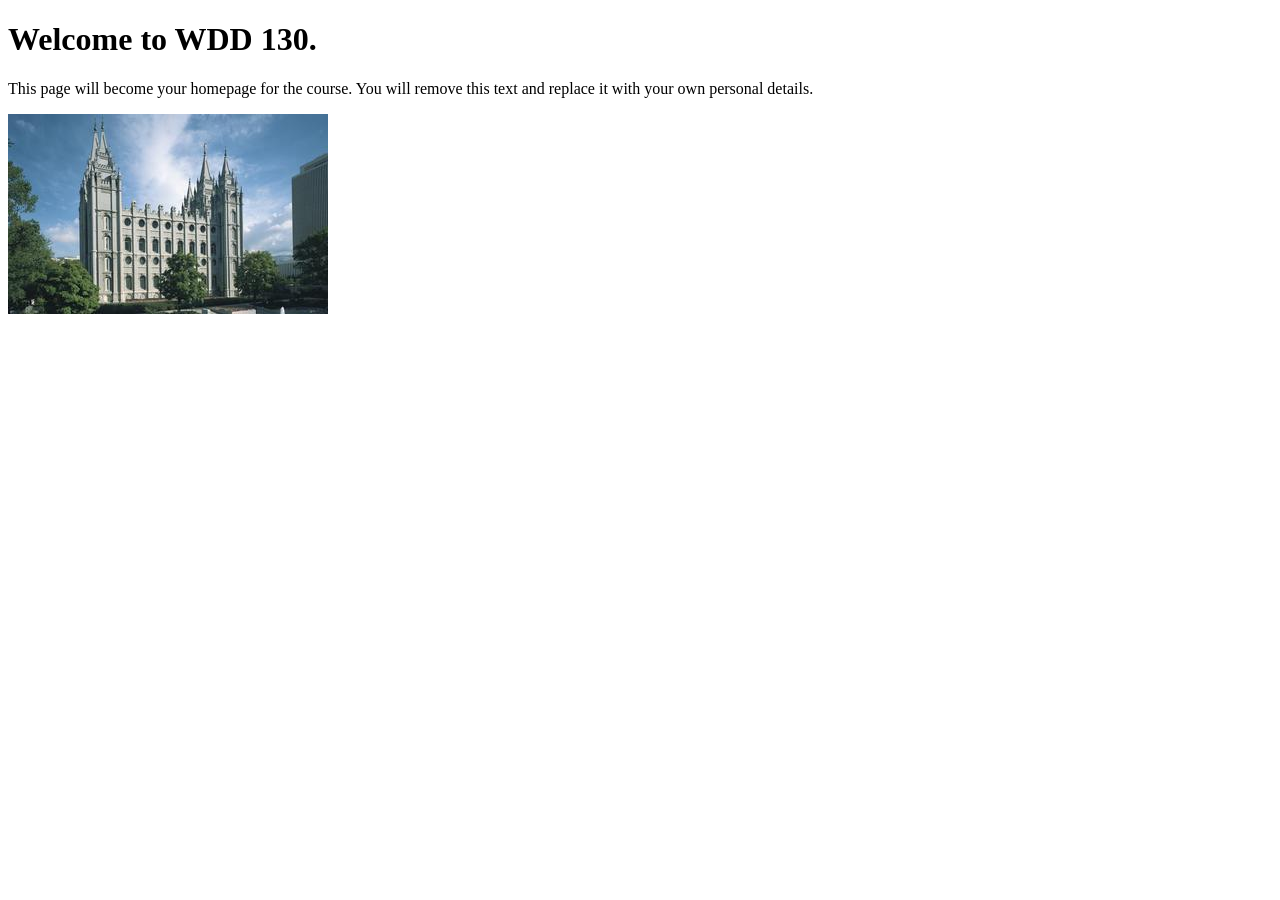
==== index.html @ eda47910 "Initial commit" ====
<!DOCTYPE html>
<html lang="en">
<head>
    <meta charset="UTF-8">
    <meta name="viewport" content="width=device-width, initial-scale=1.0">
    <title>WDD 130 | Personal Homepage</title>
</head>
<body>
    <h1>Welcome to WDD 130.</h1>
    <p>This page will become your homepage for the course. You will remove this text and replace it with your own personal details.</p>

    <img src="images/salt-lake-temple.jpg" alt="The Salt Lake Temple.">
</body>
</html>
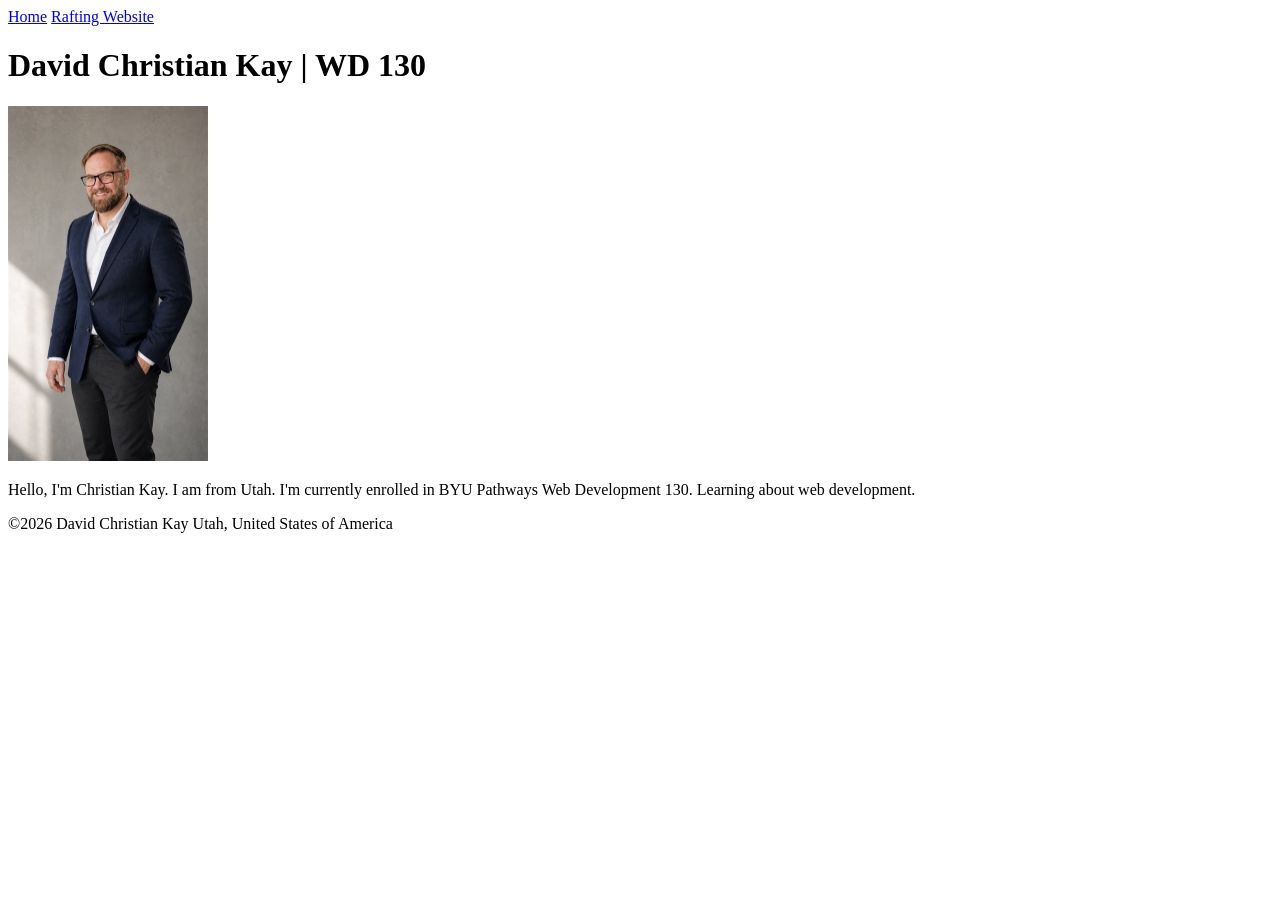
==== commit 2a1306a9: "Added Portrait img, Header and, Footer" ====
--- a/index.html
+++ b/index.html
@@ -1,14 +1,34 @@
 <!DOCTYPE html>
 <html lang="en">
+
 <head>
     <meta charset="UTF-8">
     <meta name="viewport" content="width=device-width, initial-scale=1.0">
-    <title>WDD 130 | Personal Homepage</title>
+    <title>David Christian Kay | WDD130</title>
 </head>
+
 <body>
-    <h1>Welcome to WDD 130.</h1>
-    <p>This page will become your homepage for the course. You will remove this text and replace it with your own personal details.</p>
+    <header>
+        <nav>
+            <a href="#">Home</a>
+            <a href="wwr/">Rafting Website</a>
+        </nav>
+    </header>
+    <main>
+        <h1> David Christian Kay | WD 130 </h1>
+        <img src="images/portrait.jpg" alt="portrait" width="200">
+    </main>
+    <p>
+        Hello, I'm Christian Kay. I am from Utah. I'm currently enrolled in BYU Pathways Web
+        Development 130. Learning about web
+        development.
+    </p>
+    <footer>
+        <p>
+            &copy;2026 David Christian Kay Utah, United States of America
+        </p>
+    </footer>
 
-    <img src="images/salt-lake-temple.jpg" alt="The Salt Lake Temple.">
 </body>
+
 </html>
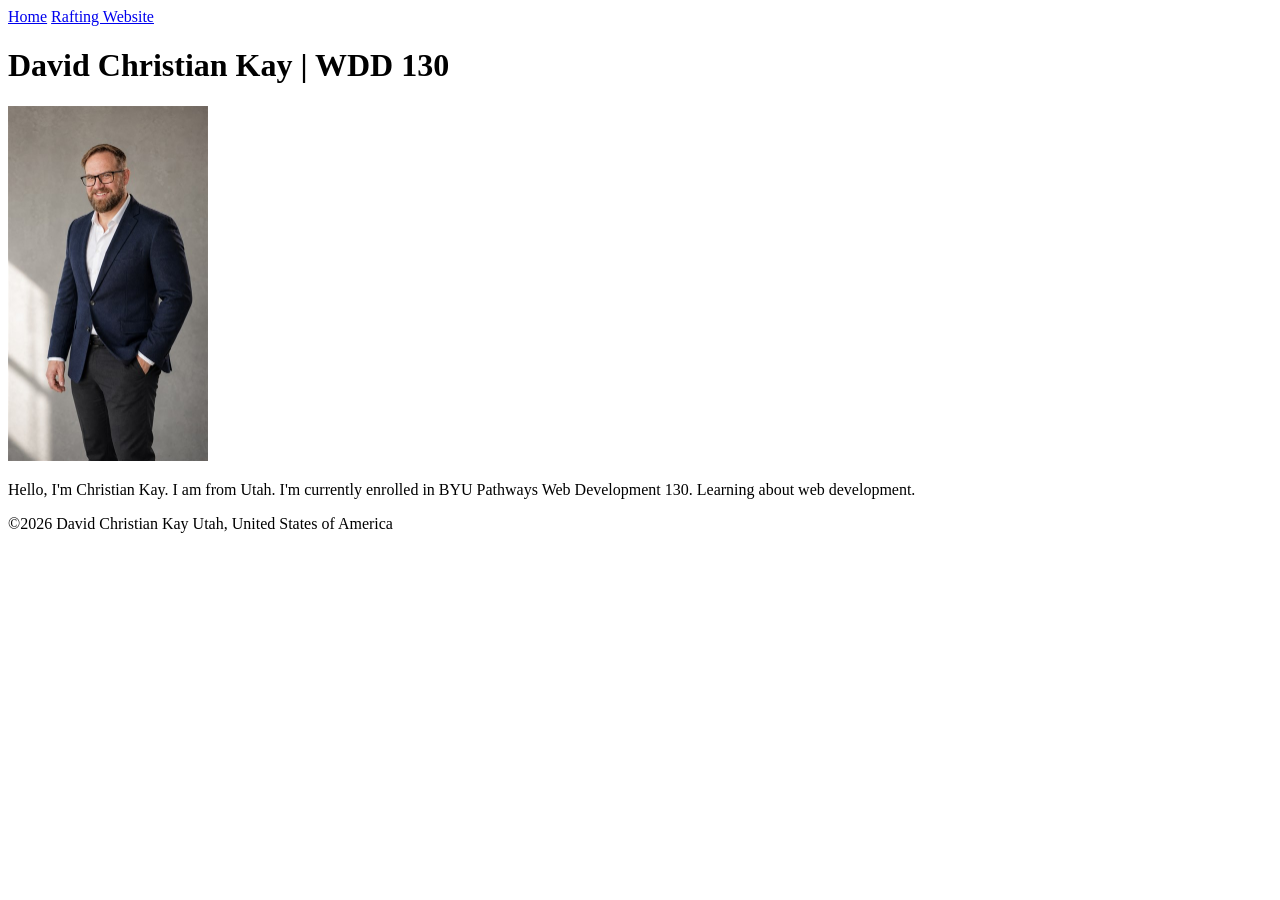
==== commit c910384c: "Renamed img and fixed typos" ====
--- a/index.html
+++ b/index.html
@@ -4,7 +4,7 @@
 <head>
     <meta charset="UTF-8">
     <meta name="viewport" content="width=device-width, initial-scale=1.0">
-    <title>David Christian Kay | WDD130</title>
+    <title>David Christian Kay | WDD 130</title>
 </head>
 
 <body>
@@ -14,15 +14,17 @@
             <a href="wwr/">Rafting Website</a>
         </nav>
     </header>
+
     <main>
-        <h1> David Christian Kay | WD 130 </h1>
-        <img src="images/portrait.jpg" alt="portrait" width="200">
+        <h1> David Christian Kay | WDD 130 </h1>
+        <img src="images/profile.jpg" alt="portrait" width="200">
+
+        <p>
+            Hello, I'm Christian Kay. I am from Utah. I'm currently enrolled in BYU Pathways Web
+            Development 130. Learning about web
+            development.
+        </p>
     </main>
-    <p>
-        Hello, I'm Christian Kay. I am from Utah. I'm currently enrolled in BYU Pathways Web
-        Development 130. Learning about web
-        development.
-    </p>
     <footer>
         <p>
             &copy;2026 David Christian Kay Utah, United States of America
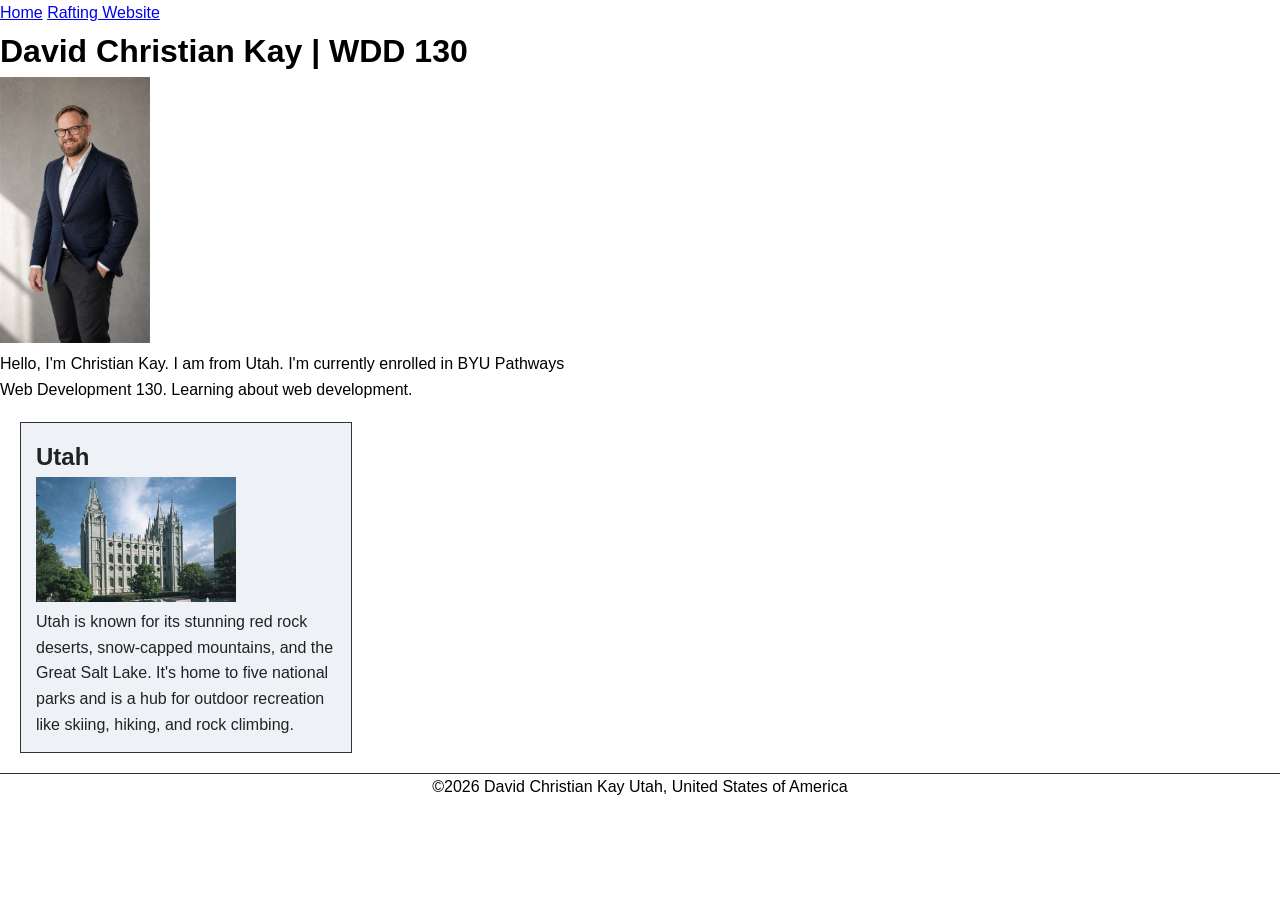
==== commit c81e3f5a: "addeed week 2 changes to html and css" ====
--- a/index.html
+++ b/index.html
@@ -4,6 +4,9 @@
 <head>
     <meta charset="UTF-8">
     <meta name="viewport" content="width=device-width, initial-scale=1.0">
+    <meta name="description" content="David Christian Kay, BYUPathways, WD130, web development, about me">
+    <meta name="author" content="David Christian Kay">
+    <link rel="stylesheet" href="styles/styles.css">
     <title>David Christian Kay | WDD 130</title>
 </head>
 
@@ -25,6 +28,15 @@
             development.
         </p>
     </main>
+    <aside>
+        <h2>Utah</h2>
+        <img src="images/salt-lake-temple.jpg" alt="Salt Lake Temple, Utah" width="200">
+        <p>
+            Utah is known for its stunning red rock deserts, snow-capped mountains, and the Great
+            Salt Lake. It's home to five national parks and is a hub for outdoor recreation like
+            skiing, hiking, and rock climbing.
+        </p>
+    </aside>
     <footer>
         <p>
             &copy;2026 David Christian Kay Utah, United States of America
--- a/styles/styles.css
+++ b/styles/styles.css
@@ -0,0 +1,42 @@
+* {
+    margin: 0;
+    padding: 0;
+}
+
+body {
+    font-family: Arial, sans-serif;
+    line-height: 1.6;
+}
+
+main {
+    width: 600px;
+}
+
+main img {
+    width: 150px;
+    height: auto;
+}
+
+p {
+    padding: 0;
+}
+
+img {
+    width: 200px;
+    height: auto;
+}
+
+aside {
+    width: 300px;
+    margin: 20px;
+    border: 1px solid #333;
+    padding: 15px;
+    background-color: #eef2f7;
+    color: #222;
+}
+
+footer {
+    margin-top: 20px;
+    border-top: 1px solid #333;
+    text-align: center;
+}
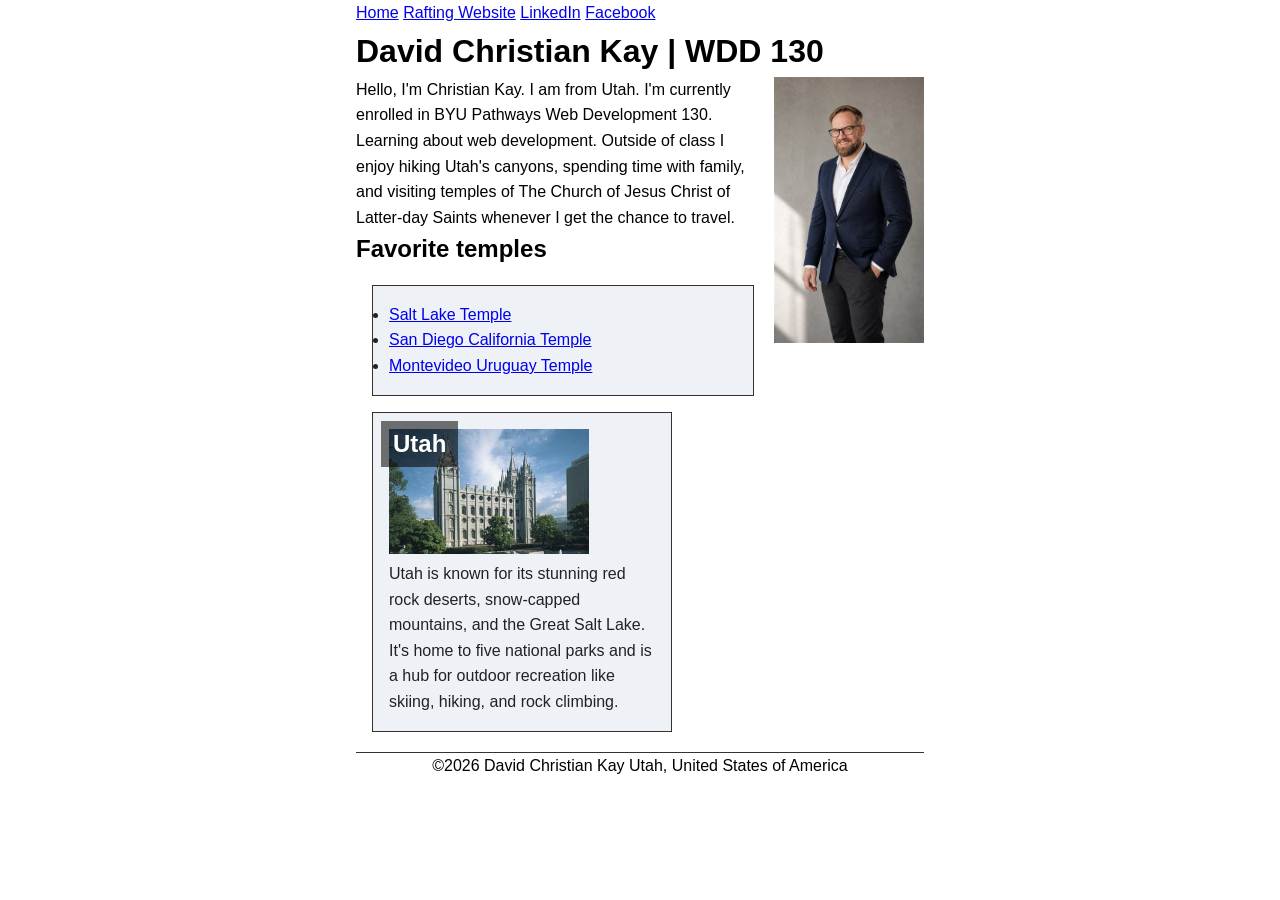
==== commit 17562ea5: "added fav temples centered content" ====
--- a/index.html
+++ b/index.html
@@ -4,7 +4,8 @@
 <head>
     <meta charset="UTF-8">
     <meta name="viewport" content="width=device-width, initial-scale=1.0">
-    <meta name="description" content="David Christian Kay, BYUPathways, WD130, web development, about me">
+    <meta name="description"
+      content="David Christian Kay, BYUPathways, WD130, web development, about me">
     <meta name="author" content="David Christian Kay">
     <link rel="stylesheet" href="styles/styles.css">
     <title>David Christian Kay | WDD 130</title>
@@ -15,6 +16,8 @@
         <nav>
             <a href="#">Home</a>
             <a href="wwr/">Rafting Website</a>
+            <a href="https://www.linkedin.com/in/dchristiankay">LinkedIn</a>
+            <a href="https://www.facebook.com/christian.kay.315/">Facebook</a>
         </nav>
     </header>
 
@@ -24,11 +27,22 @@
 
         <p>
             Hello, I'm Christian Kay. I am from Utah. I'm currently enrolled in BYU Pathways Web
-            Development 130. Learning about web
-            development.
+            Development 130. Learning about web development. Outside of class I enjoy hiking
+            Utah's canyons, spending time with family, and visiting temples of The Church of
+            Jesus Christ of Latter-day Saints whenever I get the chance to travel.
         </p>
+
+        <h2>Favorite temples</h2>
+        <ul class="box">
+            <li><a href="https://www.churchofjesuschrist.org/temples/details/salt-lake-temple"
+                  target="_blank" rel="noopener noreferrer">Salt Lake Temple</a></li>
+            <li><a href="https://www.churchofjesuschrist.org/temples/details/san-diego-california-temple"
+                  target="_blank" rel="noopener noreferrer">San Diego California Temple</a></li>
+            <li><a href="https://www.churchofjesuschrist.org/temples/details/montevideo-uruguay-temple"
+                  target="_blank" rel="noopener noreferrer">Montevideo Uruguay Temple</a></li>
+        </ul>
     </main>
-    <aside>
+    <aside class="box">
         <h2>Utah</h2>
         <img src="images/salt-lake-temple.jpg" alt="Salt Lake Temple, Utah" width="200">
         <p>
--- a/styles/styles.css
+++ b/styles/styles.css
@@ -1,20 +1,35 @@
 * {
     margin: 0;
     padding: 0;
+    box-sizing: border-box;
+}
+
+:root {
+    --border-color: #333;
+    --border: 1px solid var(--border-color);
+    --spacing-md: 20px;
+    --box-bg: #eef2f7;
+    --box-color: #222;
 }
 
 body {
     font-family: Arial, sans-serif;
     line-height: 1.6;
+    max-width: 600px;
+    margin: 0 auto;
+    padding: 0 1rem;
 }
 
 main {
-    width: 600px;
+    width: 100%;
+    max-width: 600px;
 }
 
 main img {
     width: 150px;
     height: auto;
+    float: right;
+    margin-left: var(--spacing-md);
 }
 
 p {
@@ -27,16 +42,35 @@
 }
 
 aside {
-    width: 300px;
-    margin: 20px;
-    border: 1px solid #333;
-    padding: 15px;
-    background-color: #eef2f7;
-    color: #222;
+    width: 100%;
+    max-width: 300px;
+    position: relative;
+}
+
+aside h2 {
+    position: absolute;
+    top: 0.5rem;
+    left: 0.5rem;
+    color: #fff;
+    background-color: rgba(0, 0, 0, 0.55);
+    padding: 0.25rem 0.75rem;
 }
 
 footer {
-    margin-top: 20px;
-    border-top: 1px solid #333;
+    margin-top: var(--spacing-md);
+    border-top: var(--border);
     text-align: center;
 }
+
+/* ==========================
+   Class Selectors
+   ========================== */
+
+.box {
+    margin: 1rem;
+    border: var(--border);
+    padding: 1rem;
+    background-color: var(--box-bg);
+    color: var(--box-color);
+    overflow: hidden;
+}
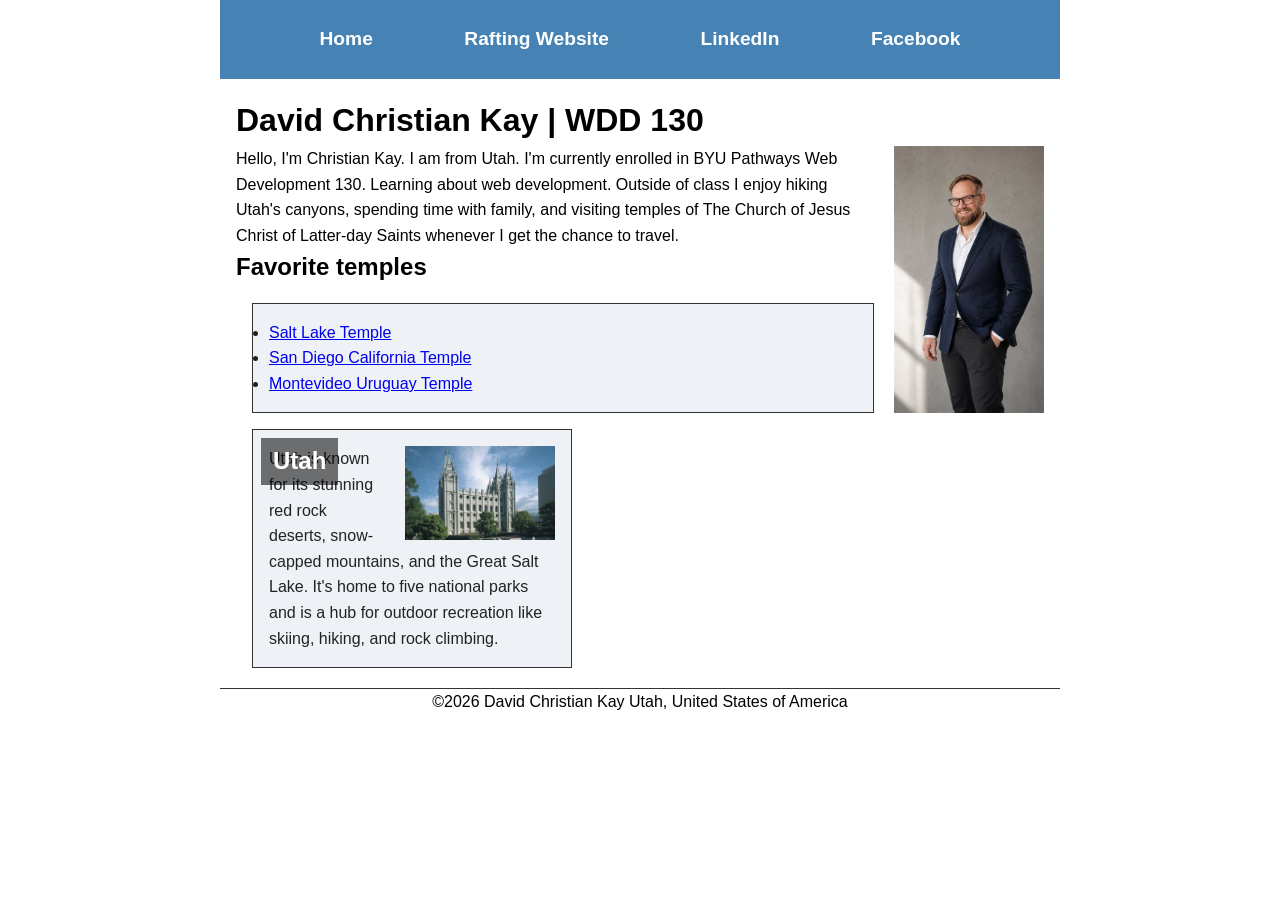
==== commit 58aa94bf: "Refactored CSS" ====
--- a/index.html
+++ b/index.html
@@ -20,42 +20,48 @@
             <a href="https://www.facebook.com/christian.kay.315/">Facebook</a>
         </nav>
     </header>
+    <div class="grid">
+        <main>
+            <h1> David Christian Kay | WDD 130 </h1>
+            <img src="images/profile.jpg" alt="portrait" width="200">
 
-    <main>
-        <h1> David Christian Kay | WDD 130 </h1>
-        <img src="images/profile.jpg" alt="portrait" width="200">
+            <p>
+                Hello, I'm Christian Kay. I am from Utah. I'm currently enrolled in BYU Pathways Web
+                Development 130. Learning about web development. Outside of class I enjoy hiking
+                Utah's canyons, spending time with family, and visiting temples of The Church of
+                Jesus Christ of Latter-day Saints whenever I get the chance to travel.
+            </p>
 
-        <p>
-            Hello, I'm Christian Kay. I am from Utah. I'm currently enrolled in BYU Pathways Web
-            Development 130. Learning about web development. Outside of class I enjoy hiking
-            Utah's canyons, spending time with family, and visiting temples of The Church of
-            Jesus Christ of Latter-day Saints whenever I get the chance to travel.
-        </p>
+            <h2>Favorite temples</h2>
+            <ul class="box">
+                <li><a href="https://www.churchofjesuschrist.org/temples/details/salt-lake-temple"
+                      target="_blank" rel="noopener noreferrer">Salt Lake Temple</a></li>
+                <li><a href="https://www.churchofjesuschrist.org/temples/details/san-diego-california-temple"
+                      target="_blank" rel="noopener noreferrer">San Diego California Temple</a></li>
+                <li><a href="https://www.churchofjesuschrist.org/temples/details/montevideo-uruguay-temple"
+                      target="_blank" rel="noopener noreferrer">Montevideo Uruguay Temple</a></li>
+            </ul>
 
-        <h2>Favorite temples</h2>
-        <ul class="box">
-            <li><a href="https://www.churchofjesuschrist.org/temples/details/salt-lake-temple"
-                  target="_blank" rel="noopener noreferrer">Salt Lake Temple</a></li>
-            <li><a href="https://www.churchofjesuschrist.org/temples/details/san-diego-california-temple"
-                  target="_blank" rel="noopener noreferrer">San Diego California Temple</a></li>
-            <li><a href="https://www.churchofjesuschrist.org/temples/details/montevideo-uruguay-temple"
-                  target="_blank" rel="noopener noreferrer">Montevideo Uruguay Temple</a></li>
-        </ul>
-    </main>
-    <aside class="box">
-        <h2>Utah</h2>
-        <img src="images/salt-lake-temple.jpg" alt="Salt Lake Temple, Utah" width="200">
-        <p>
-            Utah is known for its stunning red rock deserts, snow-capped mountains, and the Great
-            Salt Lake. It's home to five national parks and is a hub for outdoor recreation like
-            skiing, hiking, and rock climbing.
-        </p>
-    </aside>
-    <footer>
-        <p>
-            &copy;2026 David Christian Kay Utah, United States of America
-        </p>
-    </footer>
+            <aside class="box">
+                <h2>Utah</h2>
+                <img src="images/salt-lake-temple.jpg" alt="Salt Lake Temple, Utah" width="200">
+                <p>
+                    Utah is known for its stunning red rock deserts, snow-capped mountains, and
+                    the Great
+                    Salt Lake. It's home to five national parks and is a hub for outdoor
+                    recreation like
+                    skiing, hiking, and rock climbing.
+                </p>
+            </aside>
+        </main>
+    </div>
+</body>
+
+<footer>
+    <p>
+        &copy;2026 David Christian Kay Utah, United States of America
+    </p>
+</footer>
 
 </body>
 
--- a/styles/styles.css
+++ b/styles/styles.css
@@ -12,17 +12,44 @@
     --box-color: #222;
 }
 
+header,
+.grid,
+footer {
+    max-width: 840px;
+    margin: 0 auto;
+}
+
 body {
     font-family: Arial, sans-serif;
     line-height: 1.6;
-    max-width: 600px;
-    margin: 0 auto;
     padding: 0 1rem;
 }
 
+nav {
+    background-color: steelblue;
+    padding: 1rem;
+    display: flex;
+    justify-content: space-evenly;
+    align-items: center;
+}
+
+nav a {
+    display: block;
+    padding: 0.5rem;
+    text-decoration: none;
+    font-size: 1.2rem;
+    font-weight: 700;
+    color: #fff;
+}
+
+.grif {
+    display: grid;
+    align-items: center;
+}
+
 main {
-    width: 100%;
-    max-width: 600px;
+    grid-column: 2/3;
+    margin: 1rem;
 }
 
 main img {
@@ -30,6 +57,10 @@
     height: auto;
     float: right;
     margin-left: var(--spacing-md);
+}
+
+h1 {
+    var(--border-bottom)
 }
 
 p {
@@ -42,9 +73,10 @@
 }
 
 aside {
-    width: 100%;
-    max-width: 300px;
+    width: 20rem;
     position: relative;
+    grid-column: 1/2;
+    grid-row: 1/2;
 }
 
 aside h2 {
@@ -62,10 +94,6 @@
     text-align: center;
 }
 
-/* ==========================
-   Class Selectors
-   ========================== */
-
 .box {
     margin: 1rem;
     border: var(--border);
